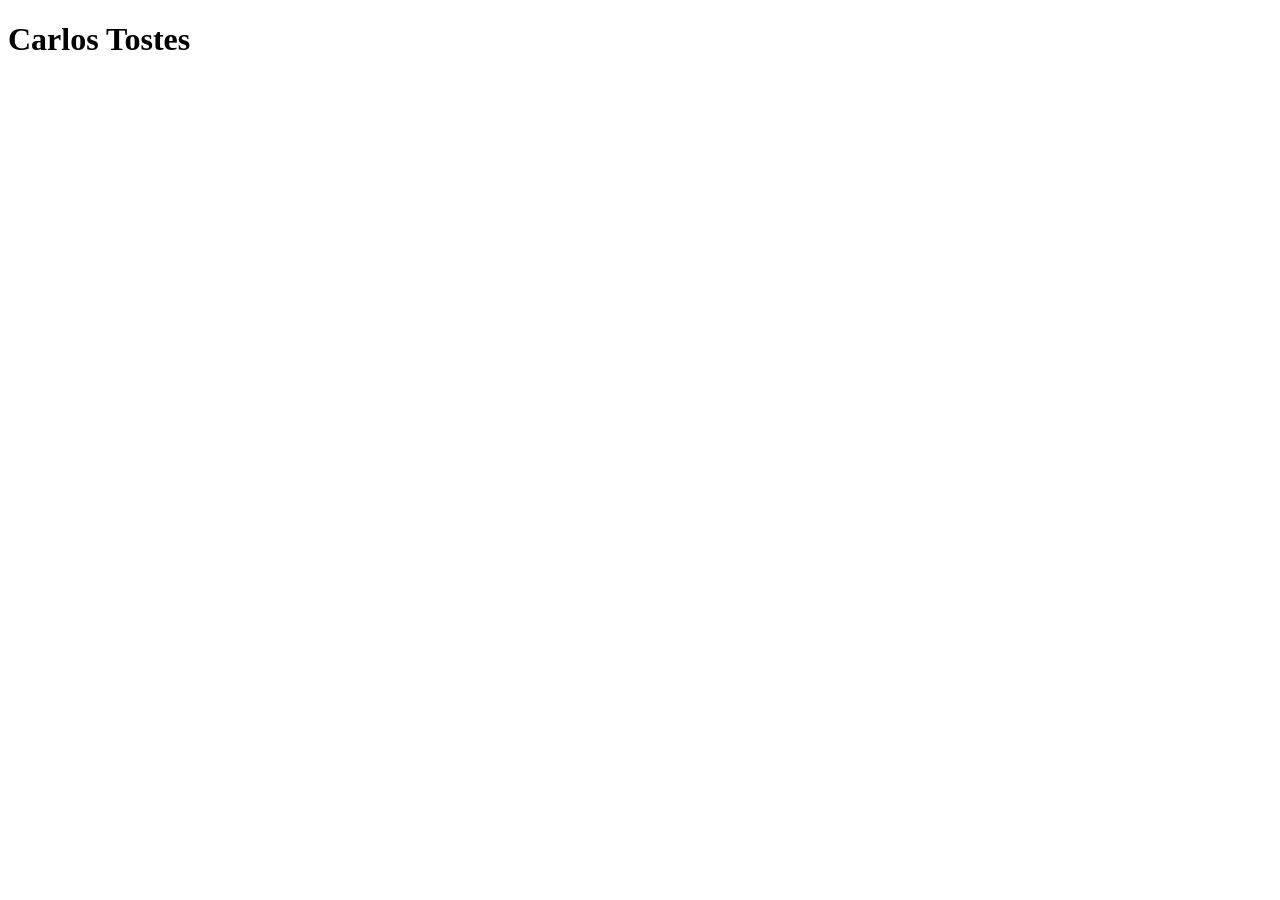
==== index.html @ 62806ca3 "Init html file" ====
<!DOCTYPE html>
<html lang="en">
<head>
    <meta charset="UTF-8">
    <meta name="viewport" content="width=device-width, initial-scale=1.0">
    <title>Carlos Tostes' page</title>
</head>
<body>
    <h1>Carlos Tostes</h1>
</body>
</html>
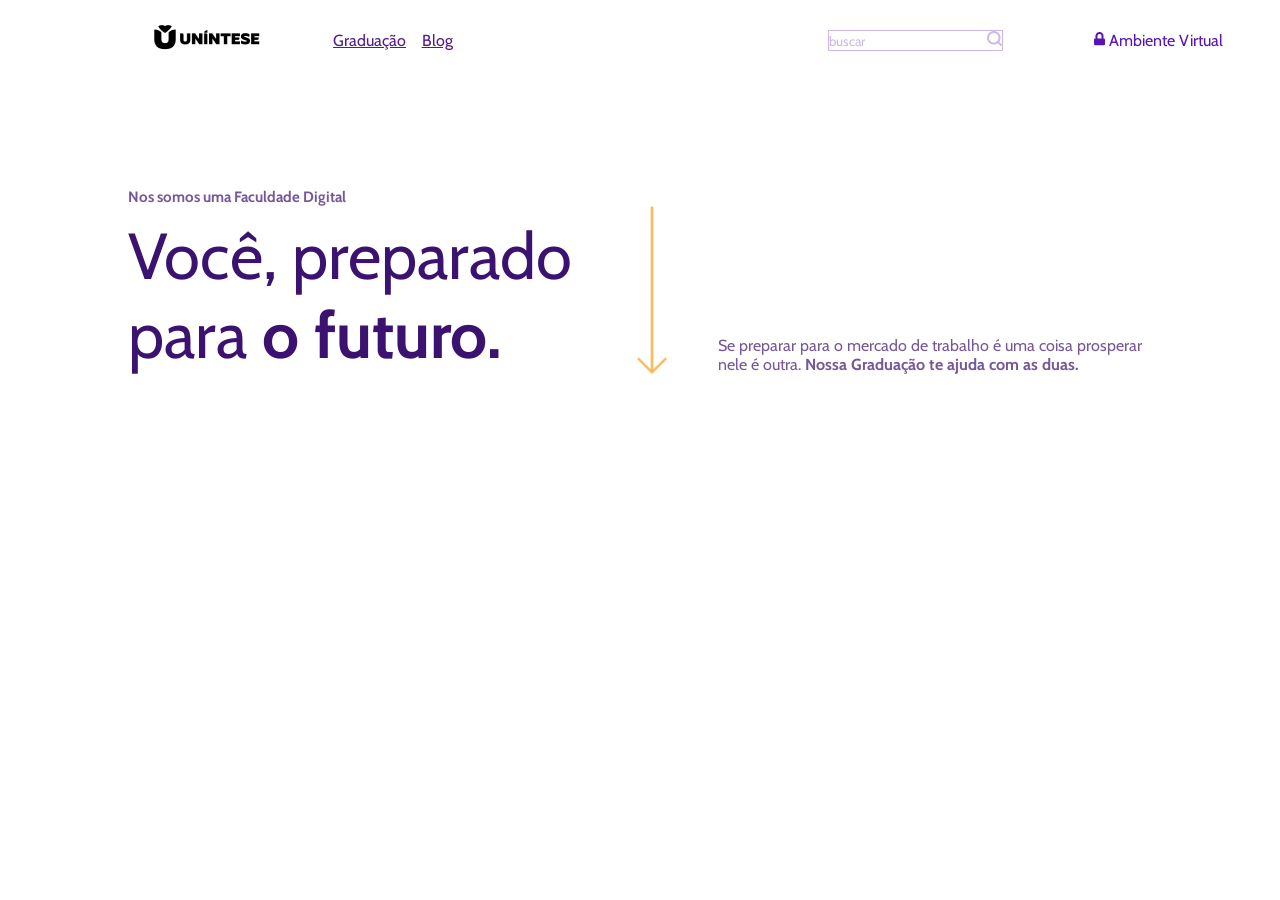
==== commit 095fba6c: "Aula 5" ====
--- a/index.html
+++ b/index.html
@@ -1,11 +1,44 @@
 <!DOCTYPE html>
-<html lang="en">
+<html lang="pt-BR">
 <head>
+    
     <meta charset="UTF-8">
     <meta name="viewport" content="width=device-width, initial-scale=1.0">
-    <title>Carlos Tostes' page</title>
+    <title>Unintese</title>
+    <link rel="stylesheet" href="style.css">
 </head>
 <body>
-    <h1>Carlos Tostes</h1>
+    <header class="margin-site">
+        <nav class="display-flex">
+            <div class="display-flex gap30">
+                <a href="#"> <img src="assets/img/logo.webp" alt="Logo da UNINTESE"></a>
+                <div class="display-flex gap15 ContainerGraduacaoBlog">
+                    <a href="">Graduação</a>
+                    <a href="">Blog</a>
+                </div>
+            </div>
+            <div class="display-flex gap30">
+                <form>
+                    <input placeholder="buscar">
+                    <button><img src="assets/img/lupa.webp" alt="Lupa"></button>
+                </form>
+                <a class="BotaoAmbienteVirtual"><img src="assets/img/cadeado.webp" alt="Cadeado">&nbsp;Ambiente Virtual</a>
+            </div>
+        </nav>
+    </header>
+    <main>
+        <section class="margin-site espaco-interno">
+            <h1>Nos somos uma Faculdade Digital</h1>
+            <div class="display-flex flex-end gap5">
+                <h2 class="subtitulo-apresentacao">Você, preparado para <b>o futuro.</b></h2>
+                <img class="seta-separador" src="assets/img/seta.webp" alt="Seta para baixo">
+                <p class="texto-apresentacao">
+                Se preparar para o mercado de trabalho é uma coisa prosperar nele é outra.
+                <b>Nossa Graduação te ajuda com as duas.</b>
+                </p>
+                </div>
+        </section>
+    </main>
+    
 </body>
 </html>
--- a/style.css
+++ b/style.css
@@ -0,0 +1,115 @@
+
+@import url('https://fonts.googleapis.com/css2?family=Cabin:ital,wght@0,400..700;1,400..700&family=Montserrat:ital,wght@0,100..900;1,100..900&display=swap');
+
+
+:root{
+    --cor-objetos-menu: #5A13B4;
+    --cor-objetos-menu-opaco: rgba(89, 19, 180, 0.3);
+    --cor-titulo-sub-texto: #3B1270;
+    --cor-titulo-sub-texto-opaco: rgba(59, 18, 112, 0.7);
+
+
+    --cor-transparente: transparent;
+}
+
+*{
+    margin: 0;
+    padding: 0;
+    box-sizing: border-box;
+    font-family: "Cabin", sans-serif;
+}
+
+.margin-site{
+    margin: 0 10%;
+}
+
+.espaco-interno{
+    margin-top: 10%;
+    margin-bottom: 10%;
+}
+
+.display-flex{
+    display: flex;
+    align-items: center;
+}
+
+.flex-end{
+    align-items: end;
+}
+
+.gap30{
+    gap: 30%;
+}
+
+.gap15{
+    gap: 15%;
+}
+
+.gap5{
+    gap: 5%;
+}
+
+.ContainerGraduacaoBlog{
+    text-decoration: none;
+}
+
+h1, h2, p{
+    color: var(--cor-titulo-sub-texto);
+}
+
+/*HEADER*/
+nav{
+    margin: 2%;
+    align-items: center;
+    justify-content: space-between;
+}
+
+form{
+    border: solid 1px;
+    border-color: var(--cor-objetos-menu-opaco);
+    background-color: transparent;
+    white-space: nowrap;
+}
+
+form input{
+    border: none;
+}
+
+input::placeholder{
+    color: var(--cor-objetos-menu-opaco);
+}
+
+form button{
+    border: none;
+    background-color: transparent;
+}
+
+.BotaoAmbienteVirtual{
+    white-space: nowrap;
+    text-decoration: none;
+    color: var(--cor-objetos-menu);
+}
+/*FIM HEADER*/
+
+/*MAIN*/
+
+h1{
+    font-size: 15px;
+    opacity: 70%;
+}
+
+h2{
+    font-size: 65px;
+    font-weight: normal;
+}
+
+main img{
+    width: 30px;
+    height: auto;
+}
+
+p{
+    opacity: 70%;
+}
+
+/*FIM MAIN*/
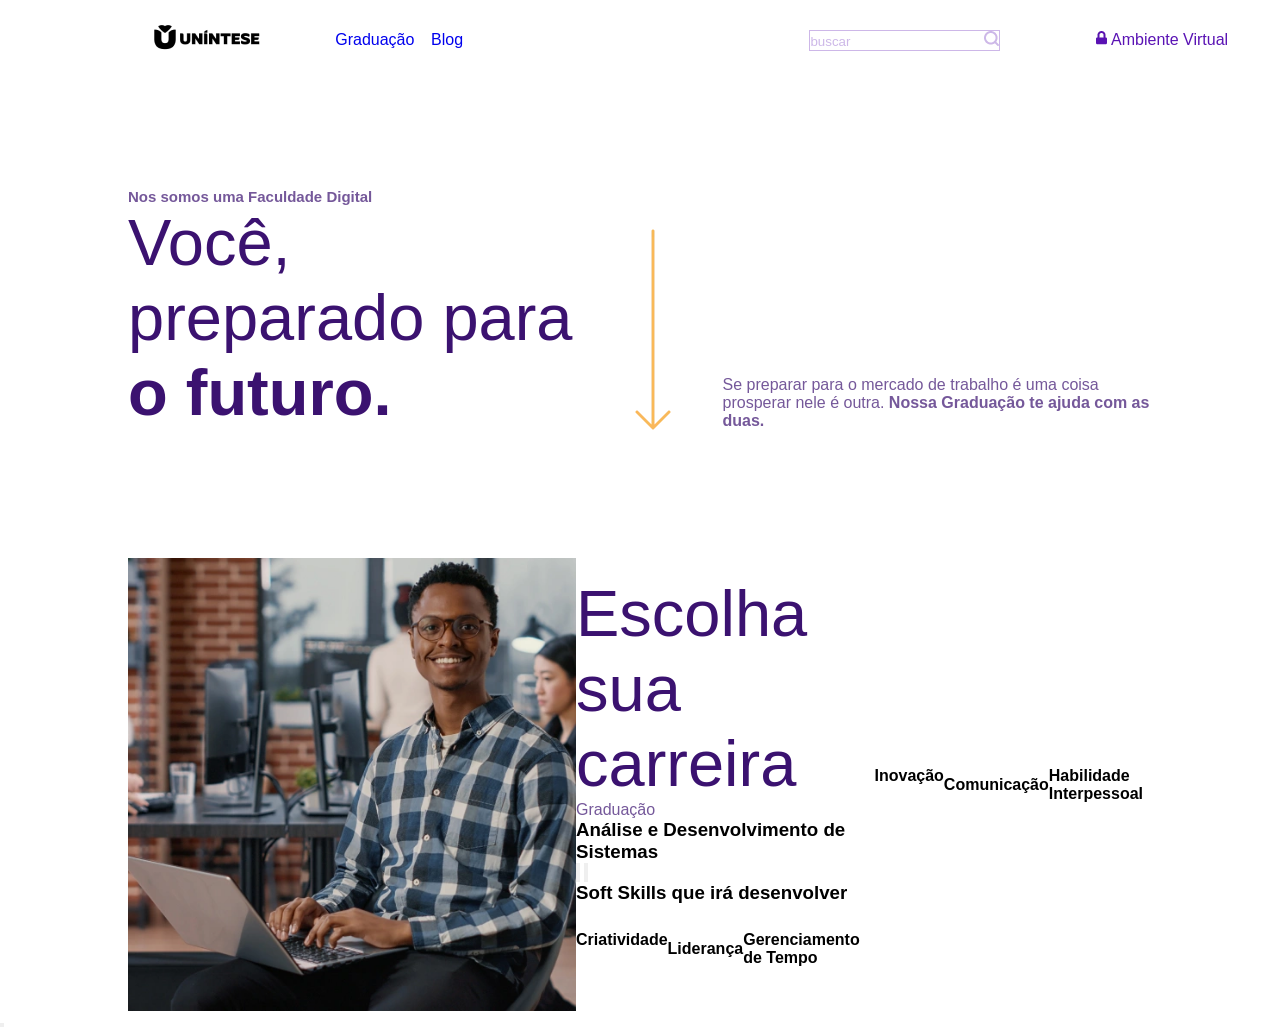
==== commit 6ff69512: "uma tuia de coisa e mais um pouco" ====
--- a/index.html
+++ b/index.html
@@ -13,8 +13,8 @@
             <div class="display-flex gap30">
                 <a href="#"> <img src="assets/img/logo.webp" alt="Logo da UNINTESE"></a>
                 <div class="display-flex gap15 ContainerGraduacaoBlog">
-                    <a href="">Graduação</a>
-                    <a href="">Blog</a>
+                    <a href="#">Graduação</a>
+                    <a href="#">Blog</a>
                 </div>
             </div>
             <div class="display-flex gap30">
@@ -22,7 +22,7 @@
                     <input placeholder="buscar">
                     <button><img src="assets/img/lupa.webp" alt="Lupa"></button>
                 </form>
-                <a class="BotaoAmbienteVirtual"><img src="assets/img/cadeado.webp" alt="Cadeado">&nbsp;Ambiente Virtual</a>
+                <a href="#" class="BotaoAmbienteVirtual"><img src="assets/img/cadeado.webp" alt="Cadeado">&nbsp;Ambiente Virtual</a>
             </div>
         </nav>
     </header>
@@ -38,6 +38,88 @@
                 </p>
                 </div>
         </section>
+        <section>
+            <div class="display-flex margin-site">
+                <img class="imagemPersonagem" src="assets/img/personagem.webp" alt="Pessoa Segurando notebook">
+                <div>
+                    <h2>Escolha sua carreira</h2>
+                    <div>
+                        <p>Graduação</p>
+                        <h3>Análise e Desenvolvimento de Sistemas</h3>
+                        <div>
+                            <button><img src="esquerda" alt=""></button>
+                            <button><img src="direita" alt=""></button>
+                        </div>
+                    </div>
+                    <h3>Soft Skills que irá desenvolver</h3>
+                    <div class="display-flex">
+                        <div class="display-flex">
+                            <div>
+                                <h4>Criatividade</h4>
+                                <div>
+                                    <img src="Estrela-cheia" alt="">
+                                    <img src="Estrela-cheia" alt="">
+                                    <img src="Estrela-cheia" alt="">
+                                    <img src="Estrela-cheia" alt="">
+                                    <img src="Estrela-cheia" alt="">
+                                </div>
+                            </div>
+                                <h4>Liderança</h4>
+                                <div>
+                                    <img src="Estrela-cheia" alt="">
+                                    <img src="Estrela-cheia" alt="">
+                                    <img src="Estrela-cheia" alt="">
+                                    <img src="Estrela-vazia" alt="">
+                                    <img src="Estrela-vazia" alt="">
+                                </div>
+                            </div>
+                                <h4>Gerenciamento de Tempo</h4>
+                                <div>
+                                    <img src="Estrela-cheia" alt="">
+                                    <img src="Estrela-cheia" alt="">
+                                    <img src="Estrela-cheia" alt="">
+                                    <img src="Estrela-vazia" alt="">
+                                    <img src="Estrela-vazia" alt="">
+                                </div>
+                            </div>
+                        </div>
+                        <div class="display-flex">
+                            <div>
+                                <h4>Inovação</h4>
+                                <div>
+                                    <img src="Estrela-cheia" alt="">
+                                    <img src="Estrela-cheia" alt="">
+                                    <img src="Estrela-cheia" alt="">
+                                    <img src="Estrela-cheia" alt="">
+                                    <img src="Estrela-cheia" alt="">
+                                </div>
+                            </div>
+                                <h4>Comunicação</h4>
+                                <div>
+                                    <img src="Estrela-cheia" alt="">
+                                    <img src="Estrela-cheia" alt="">
+                                    <img src="Estrela-cheia" alt="">
+                                    <img src="Estrela-vazia" alt="">
+                                    <img src="Estrela-vazia" alt="">
+                                </div>
+                            </div>
+                                <h4>Habilidade Interpessoal</h4>
+                                <div>
+                                    <img src="Estrela-cheia" alt="">
+                                    <img src="Estrela-cheia" alt="">
+                                    <img src="Estrela-cheia" alt="">
+                                    <img src="Estrela-vazia" alt="">
+                                    <img src="Estrela-vazia" alt="">
+                                </div>
+                            </div>
+                        </div>
+                    </div>
+                </div>
+            </div>
+        </section>
+        <section>
+            <button><INSCREVA-SE></INSCREVA-SE></button>
+        </section>
     </main>
     
 </body>
--- a/style.css
+++ b/style.css
@@ -16,8 +16,7 @@
     margin: 0;
     padding: 0;
     box-sizing: border-box;
-    font-family: "Cabin", sans-serif;
-}
+    }
 
 .margin-site{
     margin: 0 10%;
@@ -49,12 +48,14 @@
     gap: 5%;
 }
 
-.ContainerGraduacaoBlog{
-    text-decoration: none;
-}
+
 
 h1, h2, p{
     color: var(--cor-titulo-sub-texto);
+}
+
+body {
+    font-family: "Montserrat", sans-serif;
 }
 
 /*HEADER*/
@@ -88,6 +89,11 @@
     white-space: nowrap;
     text-decoration: none;
     color: var(--cor-objetos-menu);
+    
+}
+
+.ContainerGraduacaoBlog a{
+    text-decoration: none;
 }
 /*FIM HEADER*/
 
@@ -103,7 +109,7 @@
     font-weight: normal;
 }
 
-main img{
+.setaSeparador{
     width: 30px;
     height: auto;
 }
@@ -112,4 +118,9 @@
     opacity: 70%;
 }
 
+.imagemPersonagem{
+    width: 35vw;
+    height: auto;
+}
+
 /*FIM MAIN*/
